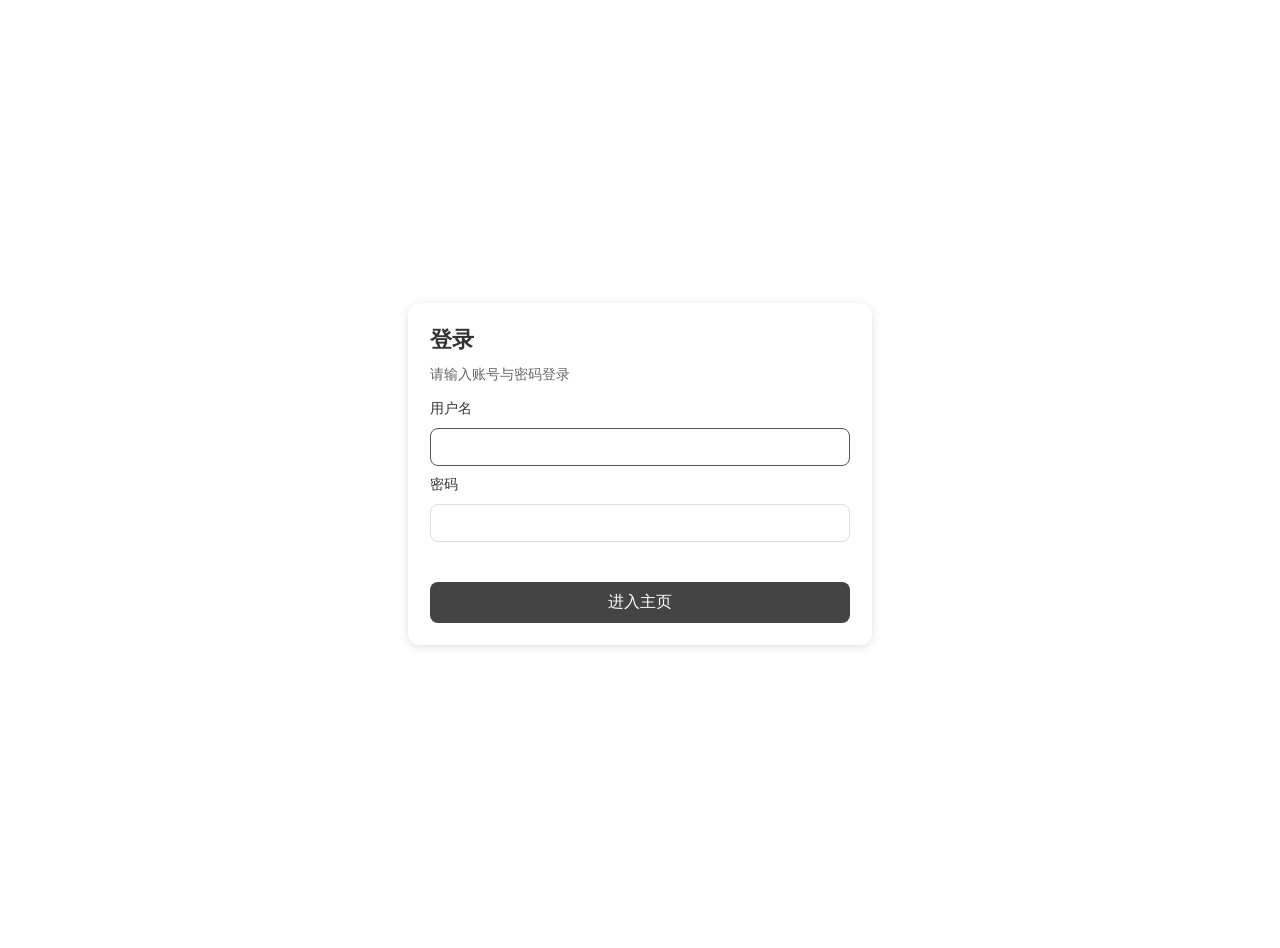
==== home.html @ 72fa68c1 "分离出js文件" ====
<!DOCTYPE html>
<html>
<head>
    <meta charset="utf-8">
    <title>个人博客-王腾</title>
    <link rel="stylesheet" href="home.css">
</head>
<body>
    <div class="introduction">
        <div class="left-column">
            <img src="image_self.jpg" alt="个人头像" width="200" height="200">
        </div>
        <div class="right-column">
            <p>个人信息</p>
            <p>姓名：王腾</p>
            <p>年龄：20岁</p>
            <p>学历：本科</p>
            <p>专业：计算机科学与技术</p>
            <p>院校：中南林业科技大学计算机与数学学院</p>
        </div>
    </div>
    <nav id="daohang">
        <!-- 点击按钮时调用 JavaScript 函数，显示对应的内容区域 -->
        <button onclick="showSection('education')">学历信息</button>
        <button onclick="showSection('awards')">获奖经历</button>
        <button onclick="showSection('research')">科研经历</button>
        <button onclick="showSection('contact')">联系方式</button>
        <button onclick="showSection('sharing')">经验分享</button>
    </nav>

    <!-- 学历信息内容区域，默认隐藏 -->
    <section id="education">
        <h2>学历信息</h2>
        <p>小学：后白河完全小学</p>
        <p>初中：卫辉市第八中学</p>
        <p>高中：卫辉市第一中学</p>
        <p>大学：中南林业科技大学计算机与数学学院</p>
    </section>

    <!-- 获奖经历内容区域，默认隐藏 -->
    <section id="awards">
        <h2>获奖经历</h2>
        <p>2025年1月，获得软件创新大赛省级三等奖</p>
        <p>2025年12月，获得校级优秀学生甲等奖学金</p>
        <p>2025年12月，获得校级优秀学生干部</p>
        <p>2025年12月，获得国家励志奖学金。</p>
        <p>2025年12月，获得全国大学生数学建模竞赛湖南省二等奖。</p>
    </section>

    <!-- 科研经历内容区域，默认隐藏 -->
    <section id="research">
        <h2>科研经历</h2>
        <p>2026年2月，发表《基于朋友圈可见性变化的学术社交关系网络断裂机制研究》于《joker of academic》</p>
        <p>2026年3月，发表《小猪佩奇 vs 猪猪侠烹饪对比应用研究：基于跨IP对照建 模的虚拟角色食品工程玄学分析》于《joker of academic》</p>
    </section>
    <section id="contact">
        <h2>联系方式</h2>
        <p>邮箱：wangteng@scuft.edu.cn</p>
        <p>电话：17673680052</p>
    </section>

    <!-- 经验分享：用于放日常心得/学习笔记，结构用 article，后续扩展只要复制一份 article 即可 -->
    <section id="sharing">
        <h2>经验分享</h2>

        <!-- posts 容器：未来可以放很多篇心得文章 -->
        <div class="posts">
            <!-- 一篇心得文章（示例 1） -->
            <article class="post">
                <h3 class="post-title">学习笔记：如何高效写实验报告</h3>
                <p class="post-meta">时间：2026-03-11｜关键词：学习方法 / 写作</p>
                <div class="post-content">
                    <p>这里写你的日常心得，例如：先列提纲、再补数据、最后统一排版；把结论放在最前面，让读者先看到结果。</p>
                </div>
            </article>

            <!-- 一篇心得文章（示例 2） -->
            <article class="post">
                <h3 class="post-title">踩坑记录：第一次做项目怎么分工</h3>
                <p class="post-meta">时间：2026-03-10｜关键词：项目协作 / 复盘</p>
                <div class="post-content">
                    <p>这里可以写：任务拆分、每日同步、代码规范、版本管理等。后续你只需要复制这个 article 再改内容即可。</p>
                </div>
            </article>
        </div>
    </section>



    <script src="home.js" defer></script>
</body>

</html>
---- home.css ----
body {
    font-family: Arial, sans-serif; /* 设置字体为无衬线字体 */
    margin: 0; /* 去除默认的页面边距 */
    padding: 0; /* 去除默认的页面内边距 */
    background: #eee; /* 页面浅灰背景（更耐看，突出内容卡片） */
    padding-top: 64px; /* 给“悬浮导航栏”预留空间，避免遮挡页面内容 */
}

#daohang {
    position: fixed; /* 悬浮：滚动时固定在顶部 */
    top: 0; /* 距离页面顶部 0 像素 */
    left: 0; /* 贴齐左侧 */
    width: 100%; /* 占满整个页面宽度 */
    background-color: #333; /* 设置背景颜色为深灰色 */
    display: flex; /* 使用弹性布局 */
    justify-content: center; /* 水平居中对齐按钮 */
    flex-wrap: wrap; /* 按钮多了以后自动换行（更适合扩展） */
    gap: 8px; /* 用 gap 控制按钮间距（比 margin 更稳定） */
    padding: 10px 0; /* 设置上下内边距为 10 像素 */
    box-shadow: 0 2px 5px rgba(0, 0, 0, 0.2); /* 添加阴影效果 */
    z-index: 1000; /* 让导航栏层级更高，避免被内容遮住 */
}

/* 导航按钮样式 */
#daohang button {
    background-color: #444; /* 设置按钮背景颜色为稍浅的灰色 */
    color: white; /* 设置按钮文字颜色为白色 */
    border: none; /* 去除按钮边框 */
    padding: 10px 20px; /* 设置按钮内边距 */
    margin: 0; /* 间距交给 nav 的 gap 控制 */
    cursor: pointer; /* 鼠标悬停时显示手型光标 */
    font-size: 16px; /* 设置字体大小 */
    border-radius: 5px; /* 设置按钮圆角 */
    transition: background-color 0.3s; /* 添加背景颜色渐变效果 */
}

/* 鼠标悬停时按钮的样式 */
#daohang button:hover {
    background-color: #555; /* 鼠标悬停时背景颜色变深 */
}

/* 内容区域样式 */
section {
    display: none; /* 默认先隐藏，点击导航按钮时再显示 */
    max-width: 1000px; /* 限制内容最大宽度（更像“页面”） */
    margin: 16px auto; /* 居中并与上下内容留间距 */
    padding: 20px; /* 内容内边距 */
    background: #fff; /* 白色卡片背景 */
    border-radius: 12px; /* 圆角 */
    box-shadow: 0 2px 10px rgba(0, 0, 0, 0.08); /* 轻微阴影，增加层次感 */
}

/* 默认进入页面时先展示“学历信息”（也可以改成 awards/research/contact） */
#education {
    display: block;
}

/* 标题样式 */
h2 {
    color: #333; /* 设置标题颜色为深灰色 */
    margin: 0 0 12px; /* 标题下方留出间距 */
}

/* 设置介绍段落的样式 */
/* 说明：不要给所有 p 统一居中，否则右侧“个人信息”会看起来很怪。
   这里把 p 的样式按区域分别设置（更符合真实开发习惯）。 */

/* section 内的段落（学历/获奖/科研/联系方式） */
section p {
    font-size: 16px; /* 正文稍小一些，更像信息列表 */
    line-height: 1.7; /* 更易读 */
    color: #555555; /* 深灰色 */
    margin: 8px 0; /* 段落间距 */
}

/* 个人信息（头像 + 文字）的两栏卡片布局 */
.introduction {
    display: flex; /* 使用弹性布局 */
    justify-content: center; /* 水平居中对齐内容 */
    align-items: center; /* 垂直居中对齐内容 */
    gap: 24px; /* 左右两栏的间距 */
    max-width: 1000px; /* 控制最大宽度 */
    margin: 16px auto; /* 居中 */
    padding: 20px; /* 内边距 */
    background: #fff; /* 卡片背景 */
    border-radius: 12px; /* 圆角 */
    box-shadow: 0 2px 10px rgba(0, 0, 0, 0.08); /* 轻微阴影 */
}

/* 左边头像栏：固定宽度更稳定 */
.left-column {
    flex: 0 0 220px; /* 不随内容伸缩，固定 220px */
    display: flex;
    justify-content: center;
}

/* 头像样式：圆形、裁切、加边框 */
.left-column img {
    border-radius: 50%; /* 圆形 */
    object-fit: cover; /* 裁切图片保证不变形 */
    border: 4px solid #eee; /* 浅灰边框 */
}

/* 右边文字栏：自适应占满剩余空间 */
.right-column {
    flex: 1;
}

/* 右侧个人信息段落（左对齐、更紧凑） */
.introduction .right-column p {
    font-size: 16px;
    line-height: 1.7;
    color: #555555;
    text-align: left;
    margin: 6px 0;
    max-width: none; /* 取消 section/p 可能的宽度限制 */
}

/* “个人信息”这一行做成小标题效果 */
.introduction .right-column p:first-child {
    font-size: 18px;
    font-weight: 700;
    color: #333;
    margin-bottom: 10px;
}

.left-column, .right-column {
    padding: 0; /* introduction 已有 padding，这里不再重复 */
}

/* 手机端：两栏变一栏，头像在上、文字在下 */
@media (max-width: 768px) {
    body {
        padding-top: 72px; /* 小屏下导航可能更高，稍微多留一点 */
    }

    .introduction {
        flex-direction: column;
        align-items: center;
        text-align: center;
    }

    .left-column {
        flex: 0 0 auto;
    }

    .introduction .right-column p {
        text-align: center;
    }
}

/* 经验分享：文章列表容器 */
.posts {
    display: grid; /* 网格布局，方便后续扩展为多列 */
    grid-template-columns: 1fr; /* 先一列，保持简洁 */
    gap: 14px; /* 每篇文章之间的间距 */
    margin-top: 12px;
}

/* 经验分享：单篇文章卡片 */
.post {
    background: #fafafa; /* 比纯白稍深一点，区分层次 */
    border: 1px solid #eee; /* 轻边框 */
    border-radius: 12px;
    padding: 16px;
}

.post-title {
    margin: 0 0 6px;
    color: #333;
    font-size: 18px;
}

.post-meta {
    margin: 0 0 10px;
    font-size: 13px;
    color: #777;
}

.post-content p {
    margin: 0;

}
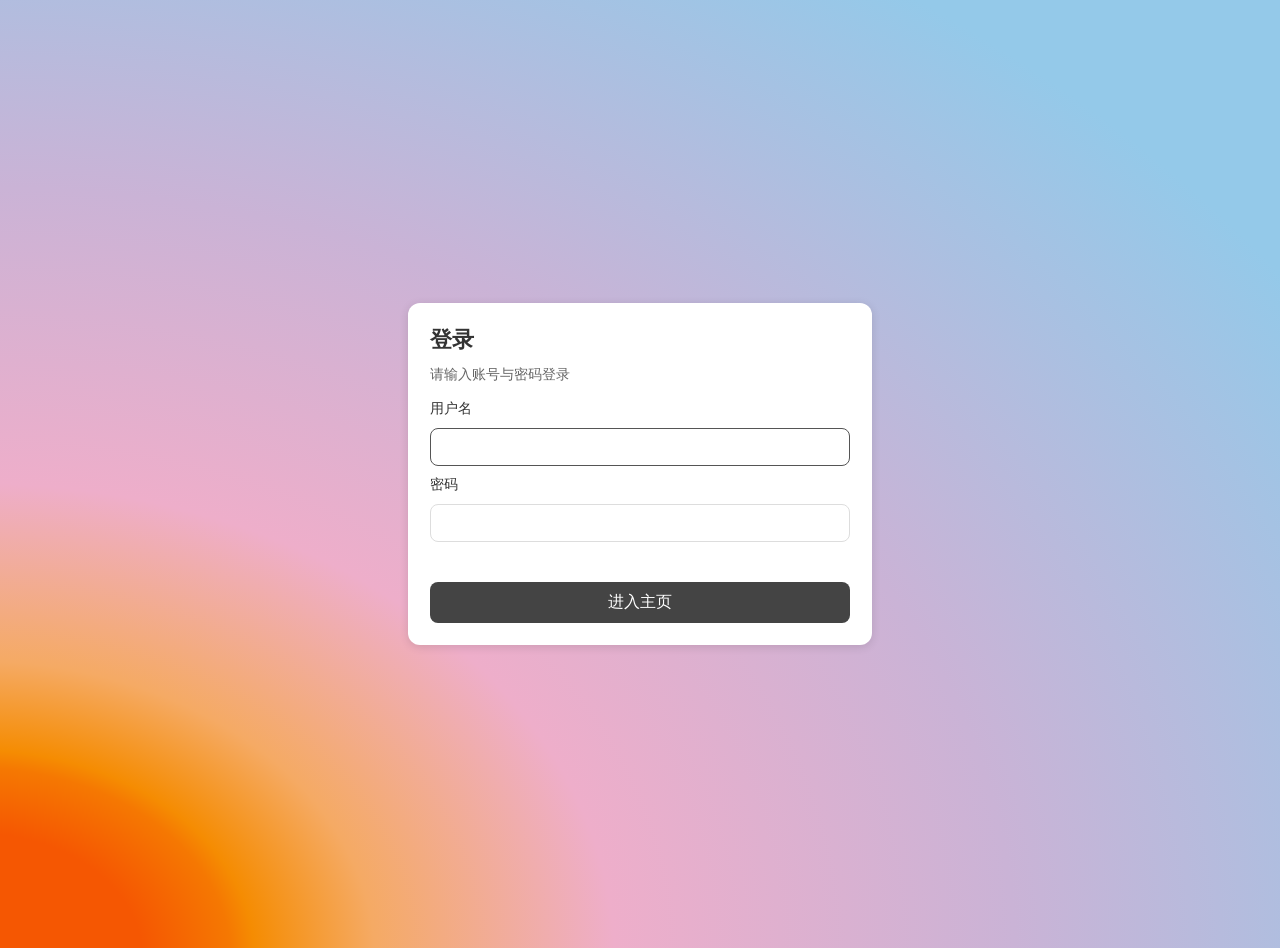
==== commit c1f4e6a0: "修改了背景" ====
--- a/home.html
+++ b/home.html
@@ -3,12 +3,12 @@
 <head>
     <meta charset="utf-8">
     <title>个人博客-王腾</title>
-    <link rel="stylesheet" href="home.css">
+    <link rel="stylesheet" href="assets/css/home.css">
 </head>
-<body>
+<body class="container">
     <div class="introduction">
         <div class="left-column">
-            <img src="image_self.jpg" alt="个人头像" width="200" height="200">
+            <img src="assets/img/image_self.jpg" alt="个人头像" width="200" height="200">
         </div>
         <div class="right-column">
             <p>个人信息</p>
@@ -87,7 +87,7 @@
 
 
 
-    <script src="home.js" defer></script>
+    <script src="assets/js/home.js" defer></script>
 </body>
 
 </html>
--- a/assets/css/home.css
+++ b/assets/css/home.css
@@ -0,0 +1,200 @@
+body {
+    font-family: Arial, sans-serif; /* 设置字体为无衬线字体 */
+    margin: 0; /* 去除默认的页面边距 */
+    padding: 0; /* 去除默认的页面内边距 */
+    background: #eee; /* 页面浅灰背景（更耐看，突出内容卡片） */
+    padding-top: 64px; /* 给“悬浮导航栏”预留空间，避免遮挡页面内容 */
+}
+
+/* From Uiverse.io by mihocsaszilard */ 
+.container {
+  width: 100%;
+  height: 100%;
+  background: radial-gradient(
+    125% 125% at -2% 101%,
+    rgba(245, 87, 2, 1) 10.5%,
+    rgba(245, 120, 2, 1) 16%,
+    rgba(245, 140, 2, 1) 17.5%,
+    rgba(245, 170, 100, 1) 25%,
+    rgba(238, 174, 202, 1) 40%,
+    rgba(202, 179, 214, 1) 65%,
+    rgba(148, 201, 233, 1) 100%
+  );
+}
+
+
+#daohang {
+    position: fixed; /* 悬浮：滚动时固定在顶部 */
+    top: 0; /* 距离页面顶部 0 像素 */
+    left: 0; /* 贴齐左侧 */
+    width: 100%; /* 占满整个页面宽度 */
+    background-color: #333; /* 设置背景颜色为深灰色 */
+    display: flex; /* 使用弹性布局 */
+    justify-content: center; /* 水平居中对齐按钮 */
+    flex-wrap: wrap; /* 按钮多了以后自动换行（更适合扩展） */
+    gap: 8px; /* 用 gap 控制按钮间距（比 margin 更稳定） */
+    padding: 10px 0; /* 设置上下内边距为 10 像素 */
+    box-shadow: 0 2px 5px rgba(0, 0, 0, 0.2); /* 添加阴影效果 */
+    z-index: 1000; /* 让导航栏层级更高，避免被内容遮住 */
+}
+
+/* 导航按钮样式 */
+#daohang button {
+    background-color: #444; /* 设置按钮背景颜色为稍浅的灰色 */
+    color: white; /* 设置按钮文字颜色为白色 */
+    border: none; /* 去除按钮边框 */
+    padding: 10px 20px; /* 设置按钮内边距 */
+    margin: 0; /* 间距交给 nav 的 gap 控制 */
+    cursor: pointer; /* 鼠标悬停时显示手型光标 */
+    font-size: 16px; /* 设置字体大小 */
+    border-radius: 5px; /* 设置按钮圆角 */
+    transition: background-color 0.3s; /* 添加背景颜色渐变效果 */
+}
+
+/* 鼠标悬停时按钮的样式 */
+#daohang button:hover {
+    background-color: #555; /* 鼠标悬停时背景颜色变深 */
+}
+
+/* 内容区域样式 */
+section {
+    display: none; /* 默认先隐藏，点击导航按钮时再显示 */
+    max-width: 1000px; /* 限制内容最大宽度（更像“页面”） */
+    margin: 16px auto; /* 居中并与上下内容留间距 */
+    padding: 20px; /* 内容内边距 */
+    background: #fff; /* 白色卡片背景 */
+    border-radius: 12px; /* 圆角 */
+    box-shadow: 0 2px 10px rgba(0, 0, 0, 0.08); /* 轻微阴影，增加层次感 */
+}
+
+/* 默认进入页面时先展示“学历信息”（也可以改成 awards/research/contact） */
+#education {
+    display: block;
+}
+
+/* 标题样式 */
+h2 {
+    color: #333; /* 设置标题颜色为深灰色 */
+    margin: 0 0 12px; /* 标题下方留出间距 */
+}
+
+/* 设置介绍段落的样式 */
+/* 说明：不要给所有 p 统一居中，否则右侧“个人信息”会看起来很怪。
+   这里把 p 的样式按区域分别设置（更符合真实开发习惯）。 */
+
+/* section 内的段落（学历/获奖/科研/联系方式） */
+section p {
+    font-size: 16px; /* 正文稍小一些，更像信息列表 */
+    line-height: 1.7; /* 更易读 */
+    color: #555555; /* 深灰色 */
+    margin: 8px 0; /* 段落间距 */
+}
+
+/* 个人信息（头像 + 文字）的两栏卡片布局 */
+.introduction {
+    display: flex; /* 使用弹性布局 */
+    justify-content: center; /* 水平居中对齐内容 */
+    align-items: center; /* 垂直居中对齐内容 */
+    gap: 24px; /* 左右两栏的间距 */
+    max-width: 1000px; /* 控制最大宽度 */
+    margin: 16px auto; /* 居中 */
+    padding: 20px; /* 内边距 */
+    background: #fff; /* 卡片背景 */
+    border-radius: 12px; /* 圆角 */
+    box-shadow: 0 2px 10px rgba(0, 0, 0, 0.08); /* 轻微阴影 */
+}
+
+/* 左边头像栏：固定宽度更稳定 */
+.left-column {
+    flex: 0 0 220px; /* 不随内容伸缩，固定 220px */
+    display: flex;
+    justify-content: center;
+}
+
+/* 头像样式：圆形、裁切、加边框 */
+.left-column img {
+    border-radius: 50%; /* 圆形 */
+    object-fit: cover; /* 裁切图片保证不变形 */
+    border: 4px solid #eee; /* 浅灰边框 */
+}
+
+/* 右边文字栏：自适应占满剩余空间 */
+.right-column {
+    flex: 1;
+}
+
+/* 右侧个人信息段落（左对齐、更紧凑） */
+.introduction .right-column p {
+    font-size: 16px;
+    line-height: 1.7;
+    color: #555555;
+    text-align: left;
+    margin: 6px 0;
+    max-width: none; /* 取消 section/p 可能的宽度限制 */
+}
+
+/* “个人信息”这一行做成小标题效果 */
+.introduction .right-column p:first-child {
+    font-size: 18px;
+    font-weight: 700;
+    color: #333;
+    margin-bottom: 10px;
+}
+
+.left-column, .right-column {
+    padding: 0; /* introduction 已有 padding，这里不再重复 */
+}
+
+/* 手机端：两栏变一栏，头像在上、文字在下 */
+@media (max-width: 768px) {
+    body {
+        padding-top: 72px; /* 小屏下导航可能更高，稍微多留一点 */
+    }
+
+    .introduction {
+        flex-direction: column;
+        align-items: center;
+        text-align: center;
+    }
+
+    .left-column {
+        flex: 0 0 auto;
+    }
+
+    .introduction .right-column p {
+        text-align: center;
+    }
+}
+
+/* 经验分享：文章列表容器 */
+.posts {
+    display: grid; /* 网格布局，方便后续扩展为多列 */
+    grid-template-columns: 1fr; /* 先一列，保持简洁 */
+    gap: 14px; /* 每篇文章之间的间距 */
+    margin-top: 12px;
+}
+
+/* 经验分享：单篇文章卡片 */
+.post {
+    background: #fafafa; /* 比纯白稍深一点，区分层次 */
+    border: 1px solid #eee; /* 轻边框 */
+    border-radius: 12px;
+    padding: 16px;
+}
+
+.post-title {
+    margin: 0 0 6px;
+    color: #333;
+    font-size: 18px;
+}
+
+.post-meta {
+    margin: 0 0 10px;
+    font-size: 13px;
+    color: #777;
+}
+
+.post-content p {
+    margin: 0;
+
+}
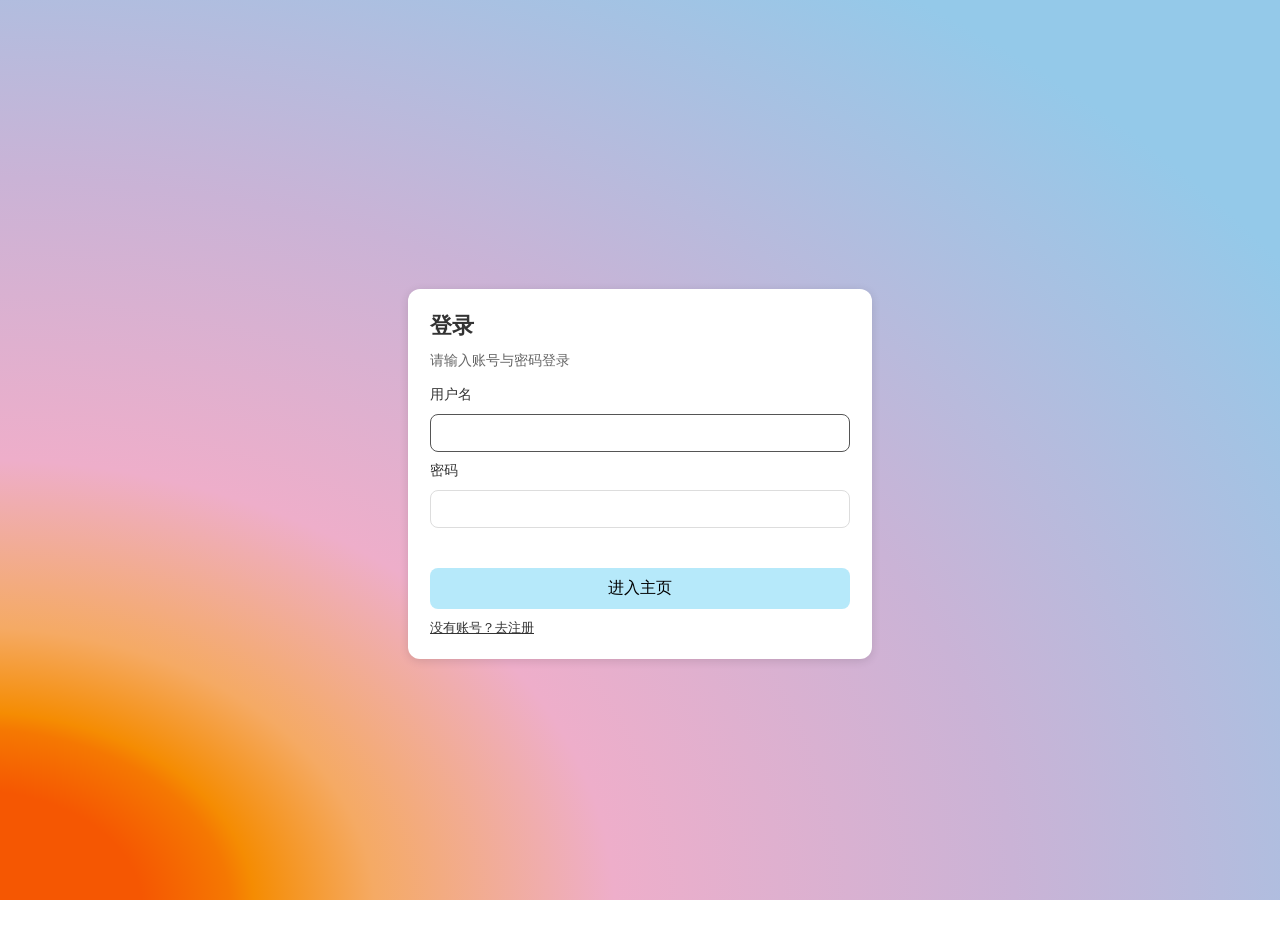
==== commit 6bada630: "改进了经验分享，新增了照片墙" ====
--- a/home.html
+++ b/home.html
@@ -4,8 +4,9 @@
     <meta charset="utf-8">
     <title>个人博客-王腾</title>
     <link rel="stylesheet" href="assets/css/home.css">
+    <link rel="stylesheet" href="assets/css/background.css">
 </head>
-<body class="container">
+<body class="background">
     <div class="introduction">
         <div class="left-column">
             <img src="assets/img/image_self.jpg" alt="个人头像" width="200" height="200">
@@ -20,12 +21,12 @@
         </div>
     </div>
     <nav id="daohang">
-        <!-- 点击按钮时调用 JavaScript 函数，显示对应的内容区域 -->
-        <button onclick="showSection('education')">学历信息</button>
-        <button onclick="showSection('awards')">获奖经历</button>
-        <button onclick="showSection('research')">科研经历</button>
-        <button onclick="showSection('contact')">联系方式</button>
-        <button onclick="showSection('sharing')">经验分享</button>
+        <a href="#education" data-section="education">学历信息</a>
+        <a href="#awards" data-section="awards">获奖经历</a>
+        <a href="#research" data-section="research">科研经历</a>
+        <a href="#contact" data-section="contact">联系方式</a>
+        <a href="sharing.html">经验分享</a>
+        <a href="photowall.html" target="_self">照片墙</a>
     </nav>
 
     <!-- 学历信息内容区域，默认隐藏 -->
@@ -58,35 +59,7 @@
         <p>邮箱：wangteng@scuft.edu.cn</p>
         <p>电话：17673680052</p>
     </section>
-
-    <!-- 经验分享：用于放日常心得/学习笔记，结构用 article，后续扩展只要复制一份 article 即可 -->
-    <section id="sharing">
-        <h2>经验分享</h2>
-
-        <!-- posts 容器：未来可以放很多篇心得文章 -->
-        <div class="posts">
-            <!-- 一篇心得文章（示例 1） -->
-            <article class="post">
-                <h3 class="post-title">学习笔记：如何高效写实验报告</h3>
-                <p class="post-meta">时间：2026-03-11｜关键词：学习方法 / 写作</p>
-                <div class="post-content">
-                    <p>这里写你的日常心得，例如：先列提纲、再补数据、最后统一排版；把结论放在最前面，让读者先看到结果。</p>
-                </div>
-            </article>
-
-            <!-- 一篇心得文章（示例 2） -->
-            <article class="post">
-                <h3 class="post-title">踩坑记录：第一次做项目怎么分工</h3>
-                <p class="post-meta">时间：2026-03-10｜关键词：项目协作 / 复盘</p>
-                <div class="post-content">
-                    <p>这里可以写：任务拆分、每日同步、代码规范、版本管理等。后续你只需要复制这个 article 再改内容即可。</p>
-                </div>
-            </article>
-        </div>
-    </section>
-
-
-
+    <script src="assets/js/auth.js" defer></script>
     <script src="assets/js/home.js" defer></script>
 </body>
 
--- a/assets/css/home.css
+++ b/assets/css/home.css
@@ -6,21 +6,7 @@
     padding-top: 64px; /* 给“悬浮导航栏”预留空间，避免遮挡页面内容 */
 }
 
-/* From Uiverse.io by mihocsaszilard */ 
-.container {
-  width: 100%;
-  height: 100%;
-  background: radial-gradient(
-    125% 125% at -2% 101%,
-    rgba(245, 87, 2, 1) 10.5%,
-    rgba(245, 120, 2, 1) 16%,
-    rgba(245, 140, 2, 1) 17.5%,
-    rgba(245, 170, 100, 1) 25%,
-    rgba(238, 174, 202, 1) 40%,
-    rgba(202, 179, 214, 1) 65%,
-    rgba(148, 201, 233, 1) 100%
-  );
-}
+
 
 
 #daohang {
@@ -38,8 +24,9 @@
     z-index: 1000; /* 让导航栏层级更高，避免被内容遮住 */
 }
 
-/* 导航按钮样式 */
-#daohang button {
+/* 导航按钮/链接样式 */
+#daohang button,
+#daohang a {
     background-color: #444; /* 设置按钮背景颜色为稍浅的灰色 */
     color: white; /* 设置按钮文字颜色为白色 */
     border: none; /* 去除按钮边框 */
@@ -49,10 +36,13 @@
     font-size: 16px; /* 设置字体大小 */
     border-radius: 5px; /* 设置按钮圆角 */
     transition: background-color 0.3s; /* 添加背景颜色渐变效果 */
+    text-decoration: none; /* 去除链接下划线 */
+    display: inline-block; /* 让 a 的 padding 生效更稳定 */
 }
 
-/* 鼠标悬停时按钮的样式 */
-#daohang button:hover {
+/* 鼠标悬停时按钮/链接的样式 */
+#daohang button:hover,
+#daohang a:hover {
     background-color: #555; /* 鼠标悬停时背景颜色变深 */
 }
 
--- a/assets/css/background.css
+++ b/assets/css/background.css
@@ -0,0 +1,16 @@
+/* From Uiverse.io by mihocsaszilard */ 
+.background {
+  min-height: 100vh;
+  background: radial-gradient(
+    125% 125% at -2% 101%,
+    rgba(245, 87, 2, 1) 10.5%,
+    rgba(245, 120, 2, 1) 16%,
+    rgba(245, 140, 2, 1) 17.5%,
+    rgba(245, 170, 100, 1) 25%,
+    rgba(238, 174, 202, 1) 40%,
+    rgba(202, 179, 214, 1) 65%,
+    rgba(148, 201, 233, 1) 100%
+  );
+  background-attachment: fixed;
+  background-repeat: no-repeat;
+}
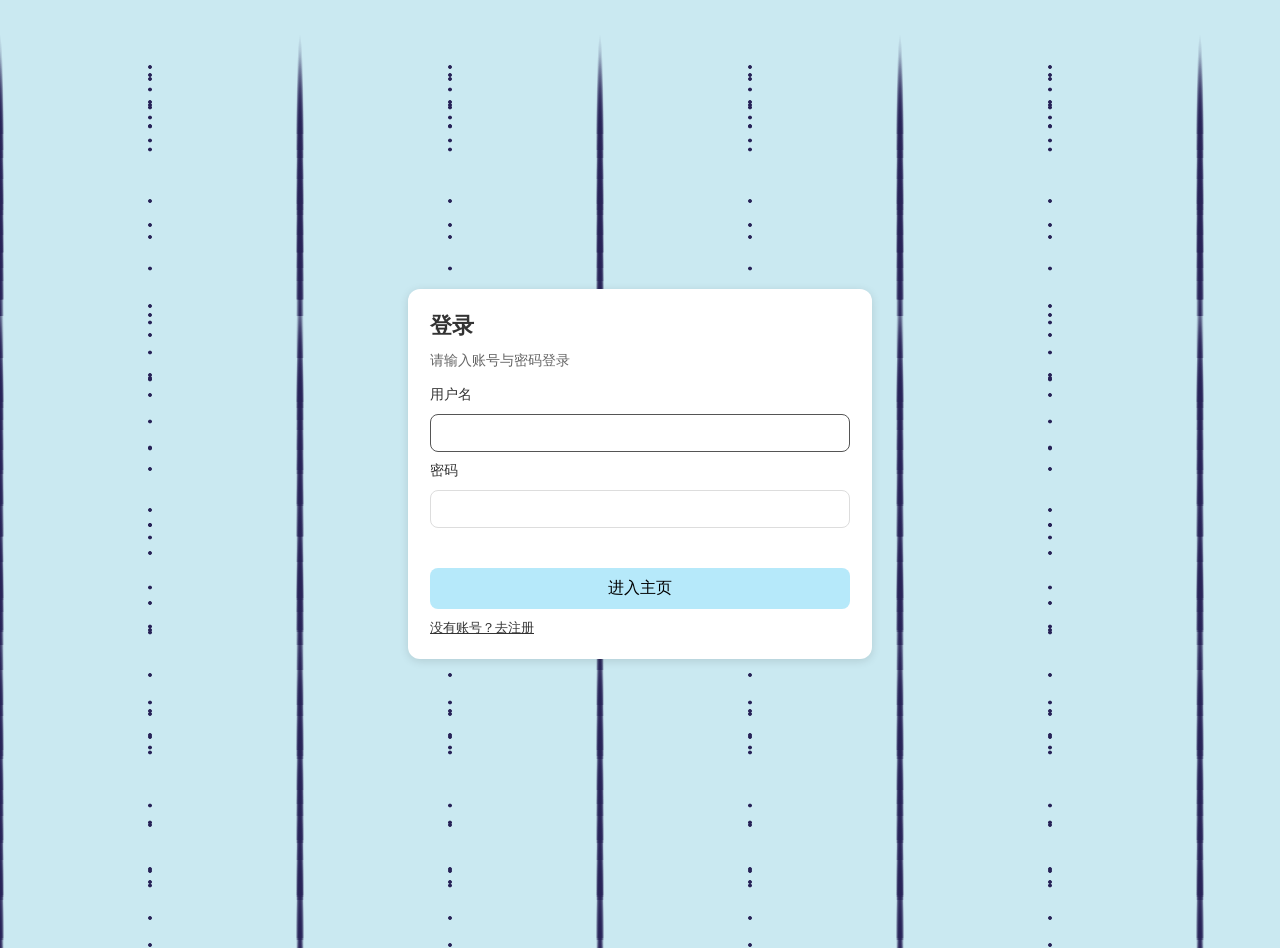
==== commit 57518e64: "改了背景" ====
--- a/home.html
+++ b/home.html
@@ -20,6 +20,9 @@
             <p>院校：中南林业科技大学计算机与数学学院</p>
         </div>
     </div>
+
+
+    
     <nav id="daohang">
         <a href="#education" data-section="education">学历信息</a>
         <a href="#awards" data-section="awards">获奖经历</a>
@@ -32,20 +35,20 @@
     <!-- 学历信息内容区域，默认隐藏 -->
     <section id="education">
         <h2>学历信息</h2>
-        <p>小学：后白河完全小学</p>
-        <p>初中：卫辉市第八中学</p>
-        <p>高中：卫辉市第一中学</p>
+        <p>小学：小学</p>
+        <p>初中：初中学</p>
+        <p>高中：高中学</p>
         <p>大学：中南林业科技大学计算机与数学学院</p>
     </section>
 
     <!-- 获奖经历内容区域，默认隐藏 -->
     <section id="awards">
         <h2>获奖经历</h2>
-        <p>2025年1月，获得软件创新大赛省级三等奖</p>
-        <p>2025年12月，获得校级优秀学生甲等奖学金</p>
-        <p>2025年12月，获得校级优秀学生干部</p>
-        <p>2025年12月，获得国家励志奖学金。</p>
-        <p>2025年12月，获得全国大学生数学建模竞赛湖南省二等奖。</p>
+        <p>2025年1月，获得2025年1月的奖</p>
+        <p>2025年12月，获得2025年12月的奖</p>
+        <p>2025年12月，获得2025年12月的奖</p>
+        <p>2025年12月，获得2025年12月的奖</p>
+        <p>2025年12月，获得2025年12月的奖。</p>
     </section>
 
     <!-- 科研经历内容区域，默认隐藏 -->
--- a/assets/css/home.css
+++ b/assets/css/home.css
@@ -14,7 +14,7 @@
     top: 0; /* 距离页面顶部 0 像素 */
     left: 0; /* 贴齐左侧 */
     width: 100%; /* 占满整个页面宽度 */
-    background-color: #333; /* 设置背景颜色为深灰色 */
+    background-color: #ffffff4b; /* 设置背景颜色为深灰色 */
     display: flex; /* 使用弹性布局 */
     justify-content: center; /* 水平居中对齐按钮 */
     flex-wrap: wrap; /* 按钮多了以后自动换行（更适合扩展） */
@@ -27,8 +27,8 @@
 /* 导航按钮/链接样式 */
 #daohang button,
 #daohang a {
-    background-color: #444; /* 设置按钮背景颜色为稍浅的灰色 */
-    color: white; /* 设置按钮文字颜色为白色 */
+    background-color: #09b5ef4b; /* 设置按钮背景颜色为稍浅的灰色 */
+    color: rgb(255, 255, 255); /* 设置按钮文字颜色为白色 */
     border: none; /* 去除按钮边框 */
     padding: 10px 20px; /* 设置按钮内边距 */
     margin: 0; /* 间距交给 nav 的 gap 控制 */
@@ -38,12 +38,13 @@
     transition: background-color 0.3s; /* 添加背景颜色渐变效果 */
     text-decoration: none; /* 去除链接下划线 */
     display: inline-block; /* 让 a 的 padding 生效更稳定 */
+    z-index: 1001; /* 确保按钮层级高于导航栏背景 */
 }
 
 /* 鼠标悬停时按钮/链接的样式 */
 #daohang button:hover,
 #daohang a:hover {
-    background-color: #555; /* 鼠标悬停时背景颜色变深 */
+    background-color: #0165fa; /* 鼠标悬停时背景颜色变深 */
 }
 
 /* 内容区域样式 */
--- a/assets/css/background.css
+++ b/assets/css/background.css
@@ -1,16 +1,161 @@
 /* From Uiverse.io by mihocsaszilard */ 
 .background {
-  min-height: 100vh;
-  background: radial-gradient(
-    125% 125% at -2% 101%,
-    rgba(245, 87, 2, 1) 10.5%,
-    rgba(245, 120, 2, 1) 16%,
-    rgba(245, 140, 2, 1) 17.5%,
-    rgba(245, 170, 100, 1) 25%,
-    rgba(238, 174, 202, 1) 40%,
-    rgba(202, 179, 214, 1) 65%,
-    rgba(148, 201, 233, 1) 100%
-  );
-  background-attachment: fixed;
-  background-repeat: no-repeat;
+ width: 100%;
+  height: 100%;
+  background: #cae9f1;
+  background-image: radial-gradient(4px 100px at 0px 235px, #272257, #0000),
+    radial-gradient(4px 100px at 300px 235px, #272257, #0000),
+    radial-gradient(1.5px 1.5px at 150px 117.5px, #272257 100%, #0000 150%),
+    radial-gradient(4px 100px at 0px 252px, #272257, #0000),
+    radial-gradient(4px 100px at 300px 252px, #272257, #0000),
+    radial-gradient(1.5px 1.5px at 150px 126px, #272257 100%, #0000 150%),
+    radial-gradient(4px 100px at 0px 150px, #272257, #0000),
+    radial-gradient(4px 100px at 300px 150px, #272257, #0000),
+    radial-gradient(1.5px 1.5px at 150px 75px, #272257 100%, #0000 150%),
+    radial-gradient(4px 100px at 0px 253px, #272257, #0000),
+    radial-gradient(4px 100px at 300px 253px, #272257, #0000),
+    radial-gradient(1.5px 1.5px at 150px 126.5px, #272257 100%, #0000 150%),
+    radial-gradient(4px 100px at 0px 204px, #272257, #0000),
+    radial-gradient(4px 100px at 300px 204px, #272257, #0000),
+    radial-gradient(1.5px 1.5px at 150px 102px, #272257 100%, #0000 150%),
+    radial-gradient(4px 100px at 0px 134px, #272257, #0000),
+    radial-gradient(4px 100px at 300px 134px, #272257, #0000),
+    radial-gradient(1.5px 1.5px at 150px 67px, #272257 100%, #0000 150%),
+    radial-gradient(4px 100px at 0px 179px, #272257, #0000),
+    radial-gradient(4px 100px at 300px 179px, #272257, #0000),
+    radial-gradient(1.5px 1.5px at 150px 89.5px, #272257 100%, #0000 150%),
+    radial-gradient(4px 100px at 0px 299px, #272257, #0000),
+    radial-gradient(4px 100px at 300px 299px, #272257, #0000),
+    radial-gradient(1.5px 1.5px at 150px 149.5px, #272257 100%, #0000 150%),
+    radial-gradient(4px 100px at 0px 215px, #272257, #0000),
+    radial-gradient(4px 100px at 300px 215px, #272257, #0000),
+    radial-gradient(1.5px 1.5px at 150px 107.5px, #272257 100%, #0000 150%),
+    radial-gradient(4px 100px at 0px 281px, #272257, #0000),
+    radial-gradient(4px 100px at 300px 281px, #272257, #0000),
+    radial-gradient(1.5px 1.5px at 150px 140.5px, #272257 100%, #0000 150%),
+    radial-gradient(4px 100px at 0px 158px, #272257, #0000),
+    radial-gradient(4px 100px at 300px 158px, #272257, #0000),
+    radial-gradient(1.5px 1.5px at 150px 79px, #272257 100%, #0000 150%),
+    radial-gradient(4px 100px at 0px 210px, #272257, #0000),
+    radial-gradient(4px 100px at 300px 210px, #272257, #0000),
+    radial-gradient(1.5px 1.5px at 150px 105px, #272257 100%, #0000 150%);
+  background-size:
+    300px 235px,
+    300px 235px,
+    300px 235px,
+    300px 252px,
+    300px 252px,
+    300px 252px,
+    300px 150px,
+    300px 150px,
+    300px 150px,
+    300px 253px,
+    300px 253px,
+    300px 253px,
+    300px 204px,
+    300px 204px,
+    300px 204px,
+    300px 134px,
+    300px 134px,
+    300px 134px,
+    300px 179px,
+    300px 179px,
+    300px 179px,
+    300px 299px,
+    300px 299px,
+    300px 299px,
+    300px 215px,
+    300px 215px,
+    300px 215px,
+    300px 281px,
+    300px 281px,
+    300px 281px,
+    300px 158px,
+    300px 158px,
+    300px 158px,
+    300px 210px,
+    300px 210px,
+    300px 210px;
+  animation: hi 150s linear infinite;
+}
+
+@keyframes hi {
+  0% {
+    background-position:
+      0px 220px,
+      3px 220px,
+      151.5px 337.5px,
+      25px 24px,
+      28px 24px,
+      176.5px 150px,
+      50px 16px,
+      53px 16px,
+      201.5px 91px,
+      75px 224px,
+      78px 224px,
+      226.5px 350.5px,
+      100px 19px,
+      103px 19px,
+      251.5px 121px,
+      125px 120px,
+      128px 120px,
+      276.5px 187px,
+      150px 31px,
+      153px 31px,
+      301.5px 120.5px,
+      175px 235px,
+      178px 235px,
+      326.5px 384.5px,
+      200px 121px,
+      203px 121px,
+      351.5px 228.5px,
+      225px 224px,
+      228px 224px,
+      376.5px 364.5px,
+      250px 26px,
+      253px 26px,
+      401.5px 105px,
+      275px 75px,
+      278px 75px,
+      426.5px 180px;
+  }
+  to {
+    background-position:
+      0px 6800px,
+      3px 6800px,
+      151.5px 6917.5px,
+      25px 13632px,
+      28px 13632px,
+      176.5px 13758px,
+      50px 5416px,
+      53px 5416px,
+      201.5px 5491px,
+      75px 17175px,
+      78px 17175px,
+      226.5px 17301.5px,
+      100px 5119px,
+      103px 5119px,
+      251.5px 5221px,
+      125px 8428px,
+      128px 8428px,
+      276.5px 8495px,
+      150px 9876px,
+      153px 9876px,
+      301.5px 9965.5px,
+      175px 13391px,
+      178px 13391px,
+      326.5px 13540.5px,
+      200px 14741px,
+      203px 14741px,
+      351.5px 14848.5px,
+      225px 18770px,
+      228px 18770px,
+      376.5px 18910.5px,
+      250px 5082px,
+      253px 5082px,
+      401.5px 5161px,
+      275px 6375px,
+      278px 6375px,
+      426.5px 6480px;
+  }
 }
